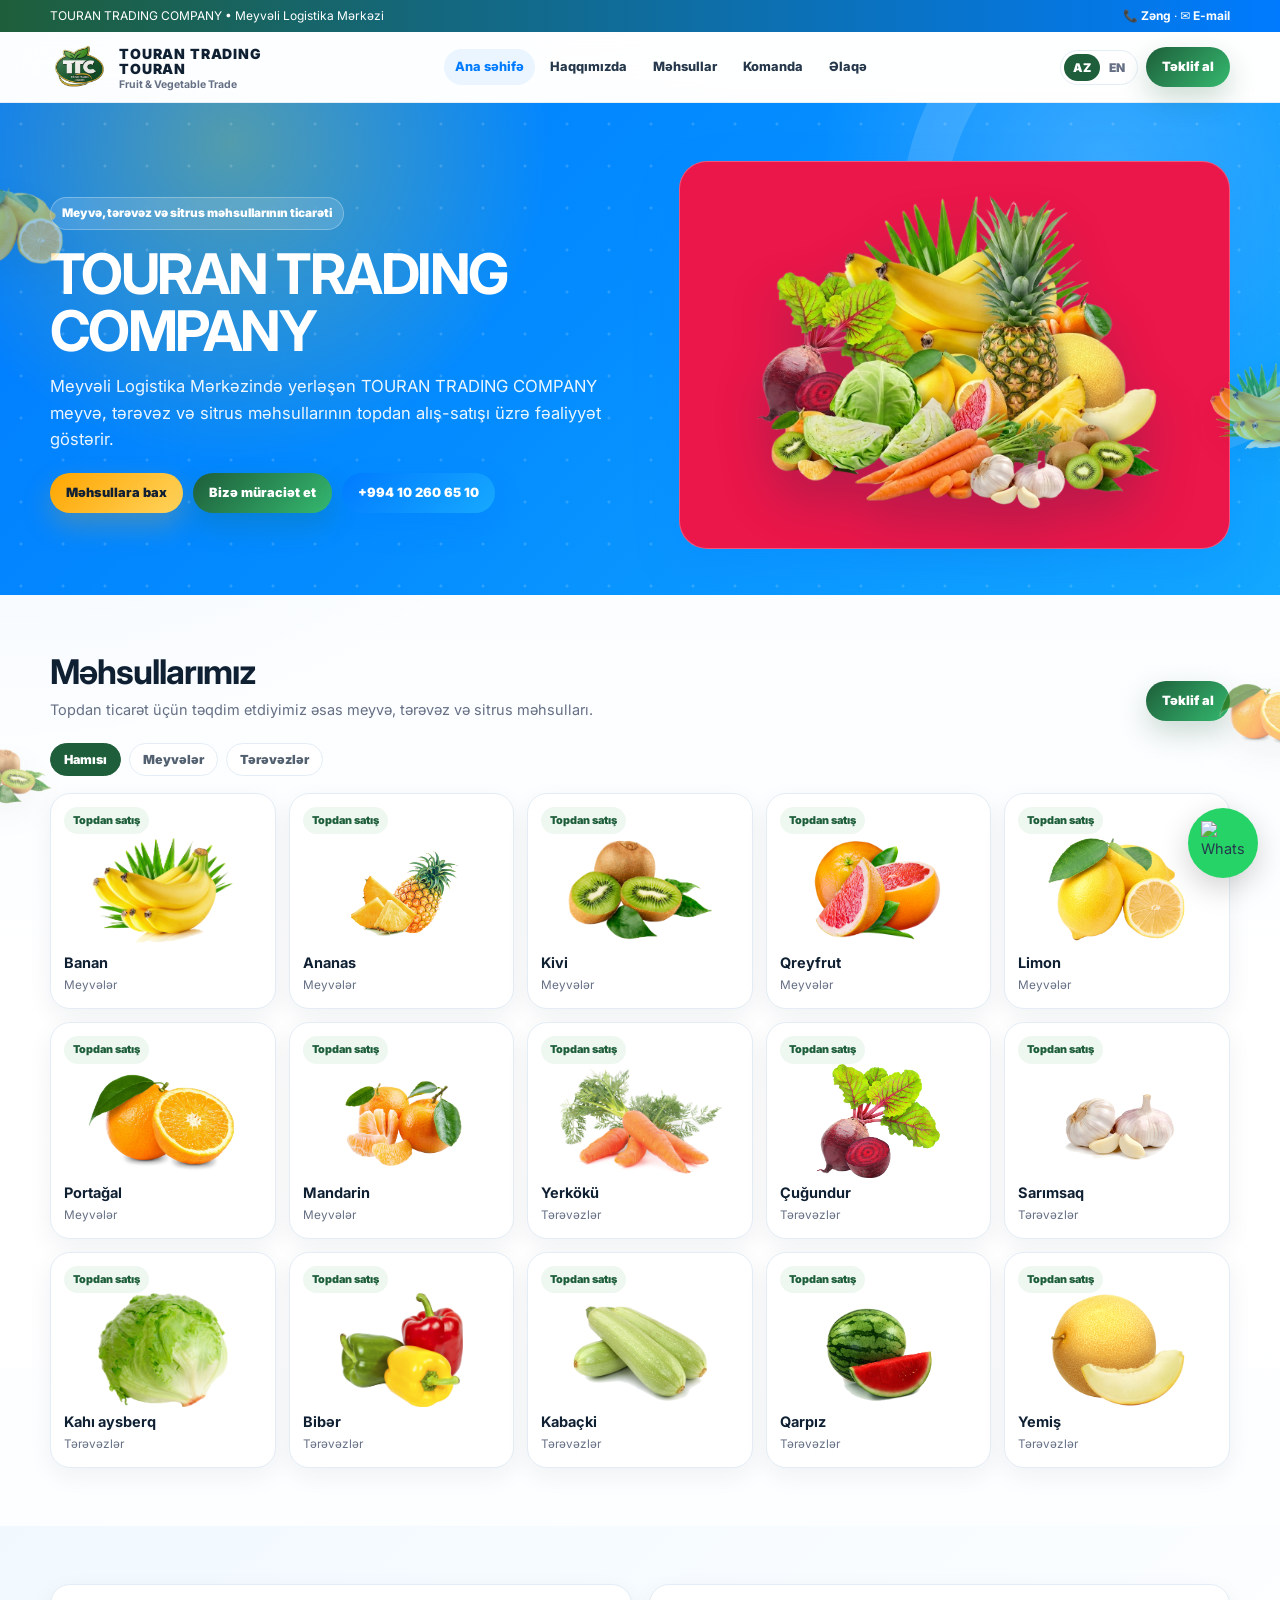
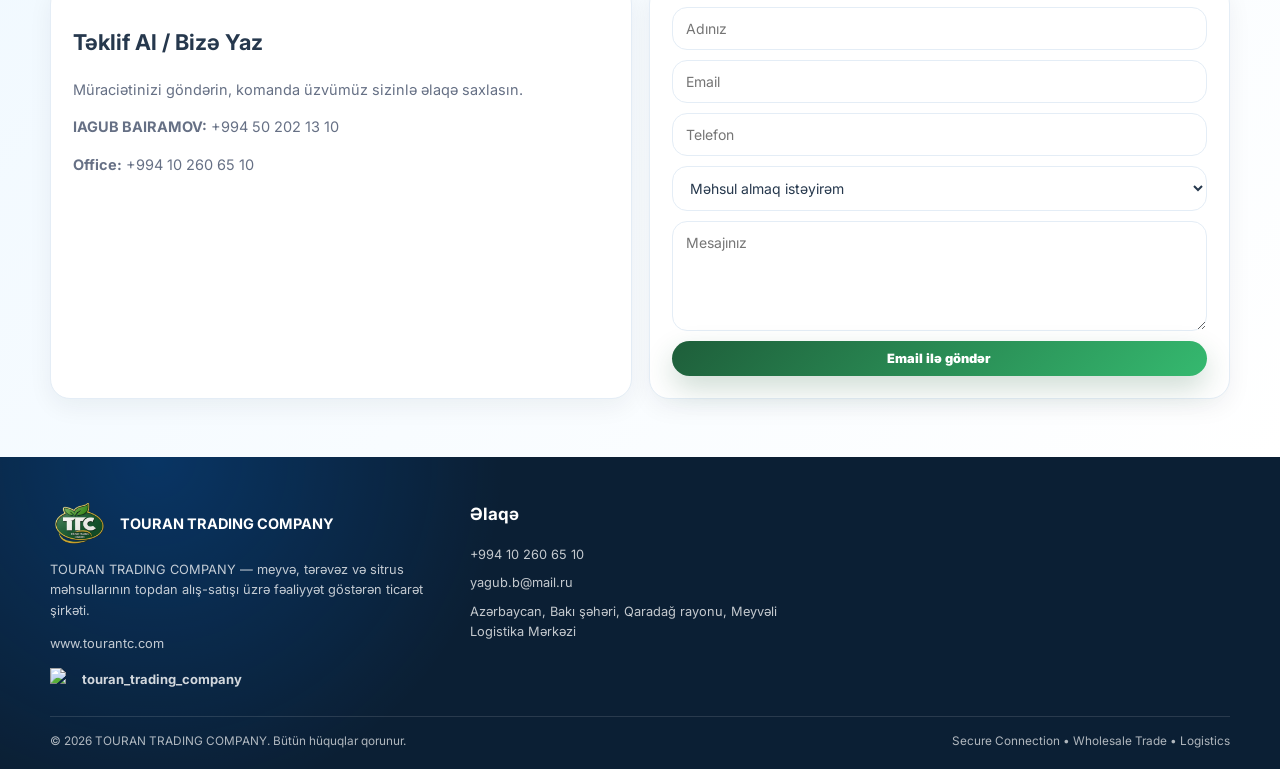
==== index.html @ bf92ddf3 "Update index.html" ====
<!doctype html>
<html lang="az">
<head>
  <meta charset="utf-8">
  <meta name="viewport" content="width=device-width, initial-scale=1">

  <title>TOURAN TRADING COMPANY | Meyvə, Tərəvəz və Sitrus Ticarəti</title>
  <meta name="description" content="TOURAN TRADING COMPANY — meyvə və tərəvəz məhsullarının topdan və pərakəndə satışı sahəsində fəaliyyət göstərən etibarlı şirkət.">
  <meta name="keywords" content="tourantc, touran trading company, meyvəli logistika mərkəzi, meyvə tərəvəz citrus, banan topdan, ananas, kivi, qreyfrut, limon, portaqal, mandarin, Baku fruit trade">
  <meta name="robots" content="index, follow">
  <link rel="canonical" href="https://www.tourantc.com/">

  <meta property="og:title" content="TOURAN TRADING COMPANY">
  <meta property="og:description" content="Keyfiyyətli meyvə və tərəvəz məhsullarının topdan və pərakəndə satışı.">
  <meta property="og:image" content="https://www.tourantc.com/jpg/logo/Logo.png">
  <meta property="og:url" content="https://www.tourantc.com/">
  <meta property="og:type" content="website">

  <link rel="icon" type="image/png" href="jpg/logo/Logo.png">
  <link rel="apple-touch-icon" href="jpg/logo/Logo.png">

  <link rel="preconnect" href="https://fonts.googleapis.com">
  <link rel="preconnect" href="https://fonts.gstatic.com" crossorigin>
  <link href="https://fonts.googleapis.com/css2?family=Inter:wght@400;600;700;800;900&display=swap" rel="stylesheet">

  <link rel="stylesheet" href="css/style.css">

  <script type="application/ld+json">
  {
    "@context": "https://schema.org",
    "@type": "Organization",
    "name": "TOURAN TRADING COMPANY",
    "url": "https://www.tourantc.com",
    "logo": "https://www.tourantc.com/jpg/logo/Logo.png",
    "telephone": "+994102606510",
    "email": "yagub.b@mail.ru",
    "address": {
      "@type": "PostalAddress",
      "addressLocality": "Baku",
      "addressRegion": "Garadagh",
      "addressCountry": "AZ",
      "streetAddress": "Meyveli Logistics Center"
    }
  }
  </script>
</head>

<body>
  <!-- Sol və sağ kənarlarda animasiyalı meyvə dekorları -->
  <img class="side-fruit side-left" src="jpg/products/lemon.png" alt="" aria-hidden="true">
  <img class="side-fruit side-right" src="jpg/products/banana.png" alt="" aria-hidden="true">
  <img class="side-fruit side-left2" src="jpg/products/kiwi.png" alt="" aria-hidden="true">
  <img class="side-fruit side-right2" src="jpg/products/orange.png" alt="" aria-hidden="true">

  <!-- Yuxarı əlaqə zolağı -->
  <div class="topbar">
    <div class="container">
      <span>TOURAN TRADING COMPANY • Meyvəli Logistika Mərkəzi</span>
      <span>
        <a href="tel:+994102606510">📞 Zəng</a>
        ·
        <a href="mailto:yagub.b@mail.ru">✉️ E-mail</a>
      </span>
    </div>
  </div>

  <!-- Header / Naviqasiya -->
  <header class="site-header">
    <div class="container nav">
      <a class="brand" href="index.html" aria-label="TOURAN TRADING COMPANY ana səhifə">
        <img src="jpg/logo/Logo.png" alt="TOURAN TRADING COMPANY logo">
          <span class="brand-text">
            <strong class="desktop-brand">TOURAN TRADING</strong>
            <strong class="mobile-brand">TOURAN</strong>
          
            <span>Fruit & Vegetable Trade</span>
          </span>
      </a>

      <nav class="menu" aria-label="Əsas menyu">
        <a class="active" href="index.html" data-i18n="home">Ana səhifə</a>
        <a href="about.html" data-i18n="about">Haqqımızda</a>
        <a href="#products" data-i18n="products">Məhsullar</a>
        <a href="about.html#team" data-i18n="team">Komanda</a>
        <a href="#contact" data-i18n="contact">Əlaqə</a>
      </nav>

      <div class="nav-actions">
        <div class="lang" aria-label="Dil seçimi">
          <button type="button" data-lang="az">AZ</button>
          <button type="button" data-lang="en">EN</button>
        </div>

        <a class="btn btn-green" href="#quote" data-i18n="quote">Təklif al</a>

        <button class="hamb" type="button" aria-label="Menyunu aç">☰</button>
      </div>
    </div>
  </header>

  <!-- Mobil menyu -->
  <aside class="mobile-panel" aria-label="Mobil menyu">
    <button class="mobile-close" type="button" aria-label="Menyunu bağla">×</button>
    <a href="index.html" data-i18n="home">Ana səhifə</a>
    <a href="about.html" data-i18n="about">Haqqımızda</a>
    <a href="#products" data-i18n="products">Məhsullar</a>
    <a href="about.html#team" data-i18n="team">Komanda</a>
    <a href="#contact" data-i18n="contact">Əlaqə</a>
    <a href="#quote" data-i18n="quote">Təklif al</a>
  </aside>

  <main>
    <!-- Hero bölməsi -->
    <section class="hero">
      <div class="container hero-grid">
        <div class="reveal">
          <span class="eyebrow" data-i18n="heroEyebrow">
            Meyvə, tərəvəz və sitrus ticarəti
          </span>

          <h1 data-i18n="heroTitle">TOURAN TRADING COMPANY</h1>

          <p data-i18n="heroText">
            Meyvəli Logistika Mərkəzindən meyvə, tərəvəz və sitrus məhsullarının topdan alış-satışı üçün peşəkar və etibarlı tərəfdaş.
          </p>

          <div class="hero-actions">
            <a class="btn btn-primary" href="#products" data-i18n="ctaProducts">Məhsullara bax</a>
            <a class="btn btn-green" href="#quote" data-i18n="ctaSell">Məhsul satmaq istəyirəm</a>
            <a class="btn btn-blue" href="tel:+994102606510">+994 10 260 65 10</a>
          </div>
        </div>

        <div class="hero-card reveal">
          <img src="jpg/fotolar/Saytin-ortada-görsenen-resim.png" alt="TOURAN meyvə və tərəvəz məhsulları">
        </div>
      </div>
    </section>

    <!-- Məhsullar -->
    <section id="products">
      <div class="container">
        <div class="section-head reveal">
          <div>
            <h2 data-i18n="productsTitle">Satdığımız məhsullar</h2>
            <p data-i18n="productsText">
              Canlı, təzə və topdan ticarət üçün uyğun meyvə-tərəvəz çeşidləri.
            </p>
          </div>

          <a class="btn btn-green" href="#quote" data-i18n="quote">Təklif al</a>
        </div>

        <div class="product-tabs reveal">
          <button class="tab active" type="button" data-filter="all" data-i18n="all">Hamısı</button>
          <button class="tab" type="button" data-filter="fruit" data-i18n="fruits">Meyvələr</button>
          <button class="tab" type="button" data-filter="veg" data-i18n="vegetables">Tərəvəzlər</button>
        </div>

        <div class="products-grid" id="productsGrid"></div>
      </div>
    </section>


    <!-- Təklif forması -->
    <section id="quote" class="quote">
      <div class="container quote-grid">
        <article class="panel reveal">
          <h2 data-i18n="formTitle">Təklif Al / Bizə Yaz</h2>

          <p data-i18n="formText">
            Müraciətinizi göndərin, komanda üzvümüz sizinlə əlaqə saxlasın.
          </p>

          <p>
            <b>IAGUB BAIRAMOV:</b>
            <a href="tel:+994502021310">+994 50 202 13 10</a>
          </p>

          <p>
            <b>Office:</b>
            <a href="tel:+994102606510">+994 10 260 65 10</a>
          </p>
        </article>

        <form id="quoteForm" class="panel form reveal">
          <input name="name" data-placeholder="name" placeholder="Adınız" required>
          <input type="email" name="email" data-placeholder="email" placeholder="Email">
          <input name="phone" data-placeholder="phone" placeholder="Telefon">

          <select name="interest">
            <option value="Buy" data-i18n="buy">Məhsul almaq istəyirəm</option>
            <option value="Sell" data-i18n="sell">Məhsul satmaq istəyirəm</option>
          </select>

          <textarea name="message" data-placeholder="message" placeholder="Mesajınız"></textarea>

          <button class="btn btn-green" type="submit" data-i18n="send">Email ilə göndər</button>
        </form>
      </div>
    </section>
  </main>

  <!-- Footer -->
  <footer id="contact" class="site-footer">
    <div class="container footer-grid">
      <div>
        <div class="footer-logo">
          <img src="jpg/logo/Logo.png" alt="TOURAN TRADING COMPANY logo">
          <strong>TOURAN TRADING COMPANY</strong>
        </div>

        <p data-i18n="footerText">
          TOURAN TRADING COMPANY — meyvə, tərəvəz və sitrus məhsulları üzrə topdan alış-satış və logistika yönümlü korporativ şirkət.
        </p>

        <p>www.tourantc.com</p>
        
        <div class="footer-social">   
          <a
            href="https://www.instagram.com/touran_trading_company?igsh=bGY0ZzdiODZhbWdq"
            target="_blank"
            rel="noopener"
            aria-label="Instagram">
        
            <img
              src="https://upload.wikimedia.org/wikipedia/commons/a/a5/Instagram_icon.png"
              alt="Instagram">
          </a>
        
          <a
            class="footer-ig-name"
            href="https://www.instagram.com/touran_trading_company?igsh=bGY0ZzdiODZhbWdq"
            target="_blank"
            rel="noopener">
          
            touran_trading_company
          </a>
        </div>
        
      </div>

      <div>
        <h3 data-i18n="contact">Əlaqə</h3>

        <ul>
          <li><a href="tel:+994102606510">+994 10 260 65 10</a></li>
          <li><a href="mailto:yagub.b@mail.ru">yagub.b@mail.ru</a></li>
          <li data-i18n="address">
            Azərbaycan, Bakı şəhəri, Qaradağ rayonu, Meyvəli Logistika Mərkəzi
          </li>
        </ul>
      </div>

      <div>
        <iframe
          class="map"
          loading="lazy"
          title="Meyvəli Logistika Mərkəzi xəritə"
          src="https://maps.google.com/maps?q=40.3426781,49.7854958&z=17&output=embed">
        </iframe>
      </div>
    </div>

    <div class="container copy">
      <span>© 2026 TOURAN TRADING COMPANY. <span data-i18n="rights">Bütün hüquqlar qorunur.</span></span>
      <span>Secure Connection • Wholesale Trade • Logistics</span>
    </div>
  </footer>
  
    <!-- WhatsApp -->
    <a
      class="wa"
      href="https://wa.me/994102606510"
      target="_blank"
      rel="noopener"
      aria-label="WhatsApp ilə əlaqə">
    
      <img
        src="https://upload.wikimedia.org/wikipedia/commons/6/6b/WhatsApp.svg"
        alt="WhatsApp">
    </a>

  <script src="js/main.js"></script>
</body>
</html>
---- css/style.css ----
/* ============================================================
   TOURAN TRADING COMPANY — PRO COMPACT UI/UX STYLE
   Tam responsive, canlı reklam rəngləri, minimalist spacing,
   kompakt şriftlər və GitHub Pages uyğun struktur.
   ============================================================ */

:root {
  --blue: #007bff;
  --blue-dark: #005bd1;
  --blue-soft: #eaf5ff;

  --green: #1e5e3a;
  --green-light: #35b96f;

  --yellow: #ffa500;
  --yellow-soft: #fff3d6;

  --ink: #102033;
  --text: #26384d;
  --muted: #667085;

  --bg: #f6fbff;
  --card: #ffffff;
  --line: #e4edf6;

  --shadow-sm: 0 8px 24px rgba(16, 32, 51, 0.06);
  --shadow-md: 0 16px 44px rgba(16, 32, 51, 0.10);
  --shadow-blue: 0 18px 48px rgba(0, 123, 255, 0.20);

  --radius-sm: 14px;
  --radius-md: 20px;
  --radius-lg: 28px;

  --max: 1180px;
}

/* ==================== RESET ==================== */

* {
  box-sizing: border-box;
}

html {
  scroll-behavior: smooth;
}

body {
  margin: 0;
  font-family: Inter, Poppins, system-ui, -apple-system, BlinkMacSystemFont, "Segoe UI", Arial, sans-serif;
  color: var(--text);
  background:
    radial-gradient(circle at top left, rgba(0, 123, 255, 0.08), transparent 28%),
    linear-gradient(180deg, #f7fbff 0%, #ffffff 48%, #f7fbff 100%);
  font-size: 14.5px;
  line-height: 1.6;
  overflow-x: hidden;
}

a {
  color: inherit;
  text-decoration: none;
}

img {
  display: block;
  max-width: 100%;
}

button,
input,
select,
textarea {
  font-family: inherit;
}

.container {
  width: min(var(--max), calc(100% - 32px));
  margin-inline: auto;
}

/* ==================== TOPBAR ==================== */

.topbar {
  height: 32px;
  background: linear-gradient(90deg, var(--green), var(--blue));
  color: #fff;
  font-size: 12px;
}

.topbar .container {
  height: 100%;
  display: flex;
  align-items: center;
  justify-content: space-between;
  gap: 14px;
}

.topbar a {
  font-weight: 700;
}

/* ==================== HEADER ==================== */

.site-header {
  position: sticky;
  top: 0;
  z-index: 80;
  background: rgba(255, 255, 255, 0.86);
  backdrop-filter: blur(18px);
  border-bottom: 1px solid rgba(228, 237, 246, 0.9);
}

.nav {
  height: 70px;
  display: flex;
  align-items: center;
  justify-content: space-between;
  gap: 18px;
}

.brand {
  min-width: 205px;
  display: flex;
  align-items: center;
  gap: 11px;
}

.brand img {
  width: 58px;
  height: 46px;
  object-fit: contain;
}

.brand strong {
  display: block;
  color: var(--ink);
  font-size: 14px;
  font-weight: 900;
  letter-spacing: 0.06em;
  line-height: 1.1;
}

.brand span {
  display: block;
  margin-top: 2px;
  color: var(--muted);
  font-size: 10.5px;
  font-weight: 700;
}

.menu {
  display: flex;
  align-items: center;
  gap: 4px;
}

.menu a {
  padding: 8px 11px;
  border-radius: 999px;
  color: #25374a;
  font-size: 12.8px;
  font-weight: 800;
  transition: 0.22s ease;
}

.menu a:hover,
.menu a.active {
  background: var(--blue-soft);
  color: var(--blue);
}

.nav-actions {
  display: flex;
  align-items: center;
  gap: 8px;
}

.lang {
  display: flex;
  padding: 3px;
  background: #fff;
  border: 1px solid var(--line);
  border-radius: 999px;
}

.lang button {
  border: 0;
  cursor: pointer;
  background: transparent;
  color: var(--muted);
  border-radius: 999px;
  padding: 6px 9px;
  font-size: 12px;
  font-weight: 900;
}

.lang button.active {
  background: var(--green);
  color: #fff;
}

.hamb {
  display: none;
  width: 42px;
  height: 42px;
  border: 0;
  border-radius: 14px;
  background: var(--blue-soft);
  color: var(--green);
  font-size: 22px;
  cursor: pointer;
}

/* ==================== BUTTONS ==================== */

.btn {
  display: inline-flex;
  align-items: center;
  justify-content: center;
  gap: 8px;
  border: 0;
  border-radius: 999px;
  padding: 10px 16px;
  font-size: 12.8px;
  font-weight: 900;
  cursor: pointer;
  white-space: nowrap;
  transition: 0.22s ease;
}

.btn:hover {
  transform: translateY(-2px);
}

.btn-primary {
  color: #122033;
  background: linear-gradient(135deg, var(--yellow), #ffd45d);
  box-shadow: 0 12px 28px rgba(255, 165, 0, 0.25);
}

.btn-green {
  color: #fff;
  background: linear-gradient(135deg, var(--green), var(--green-light));
  box-shadow: 0 12px 28px rgba(30, 94, 58, 0.22);
}

.btn-blue {
  color: #fff;
  background: linear-gradient(135deg, var(--blue), #17a9ff);
  box-shadow: 0 12px 28px rgba(0, 123, 255, 0.24);
}

/* ==================== HERO ==================== */

.hero {
  position: relative;
  isolation: isolate;
  overflow: hidden;
  padding: 58px 0 46px;
  color: #fff;
  background:
    radial-gradient(circle at 18% 8%, rgba(255, 213, 0, 0.32), transparent 28%),
    radial-gradient(circle at 86% 14%, rgba(255, 255, 255, 0.20), transparent 24%),
    linear-gradient(135deg, #007bff 0%, #048cff 45%, #13a7ff 100%);
}

.hero::before {
  content: "";
  position: absolute;
  inset: 0;
  background-image:
    radial-gradient(circle, rgba(255, 255, 255, 0.58) 1px, transparent 2px);
  background-size: 42px 42px;
  opacity: 0.26;
  animation: bubbleMove 18s linear infinite;
}

.hero::after {
  content: "";
  position: absolute;
  right: -120px;
  top: -140px;
  width: 410px;
  height: 410px;
  border-radius: 50%;
  border: 44px solid rgba(255, 255, 255, 0.13);
}

@keyframes bubbleMove {
  to {
    background-position: 140px 80px;
  }
}

.hero-grid {
  position: relative;
  z-index: 2;
  display: grid;
  grid-template-columns: 1.04fr 0.96fr;
  gap: 32px;
  align-items: center;
}

.eyebrow {
  display: inline-flex;
  align-items: center;
  gap: 8px;
  padding: 6px 11px;
  border-radius: 999px;
  color: #fff;
  font-size: 11.8px;
  font-weight: 900;
  background: rgba(255, 255, 255, 0.15);
  border: 1px solid rgba(255, 255, 255, 0.28);
  backdrop-filter: blur(10px);
}

h1 {
  margin: 16px 0 13px;
  color: inherit;
  font-size: clamp(31px, 4.6vw, 56px);
  line-height: 1.02;
  letter-spacing: -0.045em;
}

.hero p {
  max-width: 610px;
  margin: 0 0 20px;
  color: rgba(255, 255, 255, 0.92);
  font-size: clamp(14.5px, 1.3vw, 17px);
}

.hero-actions {
  display: flex;
  flex-wrap: wrap;
  gap: 10px;
}

.hero-card {
  position: relative;
  padding: 18px;
  border-radius: var(--radius-lg);
  background: #EB1649;                                       /*Toplu meyvə şəklinin arxa fonu*/
  border: 1px solid rgba(255, 255, 255, 0.27);
  box-shadow: var(--shadow-blue);
  backdrop-filter: blur(14px);
}

.hero-card img {
  width: 82%;
  margin: 0 auto;
  object-fit: contain;
  filter: drop-shadow(0 24px 25px rgba(0, 36, 78, 0.22));
  animation: fruitFloat 4.8s ease-in-out infinite;
}

@keyframes fruitFloat {
  50% {
    transform: translateY(-9px);
  }
}

.hero-card .mini {
  display: grid;
  grid-template-columns: repeat(3, 1fr);
  gap: 9px;
  margin-top: 10px;
}

.mini div {
  padding: 10px 7px;
  text-align: center;
  border-radius: 16px;
  background: rgba(255, 255, 255, 0.93);
  color: var(--ink);
}

.mini b {
  display: block;
  font-size: 16px;
  line-height: 1;
  color: var(--green);
}

.mini span {
  display: block;
  margin-top: 4px;
  color: var(--muted);
  font-size: 10.5px;
  font-weight: 800;
}

/* ==================== SIDE FRUIT DECOR ==================== */

.side-fruit {
  position: fixed;
  z-index: 1;
  pointer-events: none;
  opacity: 0.56;
  filter: drop-shadow(0 12px 18px rgba(0, 0, 0, 0.08));
  animation: sideDrift 7s ease-in-out infinite;
}

.side-left {
  left: -42px;
  top: 185px;
  width: 108px;
}

.side-right {
  right: -46px;
  top: 360px;
  width: 118px;
  animation-delay: 1.1s;
}

.side-left2 {
  left: -32px;
  bottom: 92px;
  width: 88px;
  animation-delay: 2s;
}

.side-right2 {
  right: -36px;
  bottom: 150px;
  width: 98px;
  animation-delay: 2.7s;
}

@keyframes sideDrift {
  50% {
    transform: translateY(-15px) rotate(4deg);
  }
}

/* ==================== SECTIONS ==================== */

section {
  padding: 58px 0;
}

.section-head {
  display: flex;
  align-items: flex-end;
  justify-content: space-between;
  gap: 20px;
  margin-bottom: 22px;
}

.section-head h2 {
  margin: 0;
  color: var(--ink);
  font-size: clamp(23px, 2.8vw, 34px);
  line-height: 1.1;
  letter-spacing: -0.03em;
}

.section-head p {
  max-width: 620px;
  margin: 7px 0 0;
  color: var(--muted);
}

/* ==================== STATS ==================== */

.stats {
  position: relative;
  z-index: 3;
  margin-top: -22px;
}

.stats-grid {
  display: grid;
  grid-template-columns: repeat(4, 1fr);
  gap: 10px;
  padding: 11px;
  border-radius: 22px;
  background: #fff;
  border: 1px solid var(--line);
  box-shadow: var(--shadow-md);
}

.stat {
  padding: 16px;
  border-radius: 17px;
  background: linear-gradient(180deg, #f7fbff, #fff);
}

.stat b {
  display: block;
  color: var(--green);
  font-size: 25px;
  line-height: 1;
}

.stat span {
  display: block;
  margin-top: 5px;
  color: var(--muted);
  font-size: 11.5px;
  font-weight: 800;
}

/* ==================== PRODUCTS ==================== */

.product-tabs {
  display: flex;
  flex-wrap: wrap;
  gap: 8px;
  margin-bottom: 17px;
}

.tab {
  border: 1px solid var(--line);
  cursor: pointer;
  background: #fff;
  color: #526070;
  border-radius: 999px;
  padding: 8px 13px;
  font-size: 12.5px;
  font-weight: 900;
  transition: 0.22s ease;
}

.tab.active,
.tab:hover {
  color: #fff;
  background: var(--green);
  border-color: var(--green);
}

.products-grid {
  display: grid;
  grid-template-columns: repeat(5, 1fr);
  gap: 13px;
}

.product-card {
  position: relative;
  overflow: hidden;
  min-height: 205px;
  padding: 13px;
  border-radius: 20px;
  background: #fff;
  border: 1px solid var(--line);
  box-shadow: var(--shadow-sm);
  transition: 0.24s ease;
}

.product-card::before {
  content: "";
  position: absolute;
  inset: 0;
  background:
    radial-gradient(circle at 80% 10%, rgba(0, 123, 255, 0.12), transparent 34%),
    radial-gradient(circle at 14% 85%, rgba(255, 165, 0, 0.10), transparent 30%);
  opacity: 0;
  transition: 0.24s ease;
}

.product-card:hover {
  transform: translateY(-4px);
  box-shadow: var(--shadow-md);
}

.product-card:hover::before {
  opacity: 1;
}

.product-img {
  position: relative;
  z-index: 1;
  height: 112px;
  display: grid;
  place-items: center;
}

.product-img img {
  max-height: 114px;
  object-fit: contain;
  transition: 0.25s ease;
}

.product-card:hover .product-img img {
  transform: scale(1.07) rotate(1.2deg);
}

.product-card h3 {
  position: relative;
  z-index: 1;
  margin: 8px 0 4px;
  color: var(--ink);
  font-size: 14.5px;
  line-height: 1.25;
}

.product-card p {
  position: relative;
  z-index: 1;
  margin: 0;
  color: var(--muted);
  font-size: 11.8px;
}

.badge {
  display: inline-flex;
  align-items: center;
  width: fit-content;
  padding: 5px 9px;
  border-radius: 999px;
  color: var(--green);
  background: #eef8f1;
  font-size: 10.8px;
  font-weight: 900;
}

/* ==================== PANELS / WHY US ==================== */

.why-grid {
  display: grid;
  grid-template-columns: 1fr;
  gap: 17px;
}

.quote-grid {
  display: grid;
  grid-template-columns: 1fr 1fr;
  gap: 17px;
}

.panel {
  padding: 22px;
  border-radius: var(--radius-md);
  background: #fff;
  border: 1px solid var(--line);
  box-shadow: var(--shadow-sm);
}

.panel h3 {
  margin: 0 0 10px;
  color: var(--ink);
  font-size: 21px;
  letter-spacing: -0.02em;
}

.panel p {
  color: var(--muted);
}

.feature-list {
  display: grid;
  gap: 10px;
}

.feature {
  display: flex;
  align-items: flex-start;
  gap: 12px;
  padding: 11px;
  border-radius: 15px;
  background: #f7fbff;
}

.feature i {
  flex: 0 0 auto;
  width: 33px;
  height: 33px;
  display: grid;
  place-items: center;
  border-radius: 12px;
  color: #fff;
  font-style: normal;
  background: linear-gradient(135deg, var(--blue), #16a7ff);
}

.feature b {
  display: block;
  color: var(--ink);
  font-size: 13.5px;
}

.feature span {
  display: block;
  color: var(--muted);
  font-size: 12.5px;
}

.certs {
  display: flex;
  flex-wrap: wrap;
  gap: 9px;
}

.cert {
  padding: 9px 12px;
  border-radius: 13px;
  border: 1px dashed #cddbea;
  background: #fff;
  color: #526070;
  font-size: 11.8px;
  font-weight: 900;
}

/* ==================== TEAM ==================== */

.team-grid {
  display: grid;
  grid-template-columns: repeat(3, 1fr);
  gap: 15px;
}

.team-card {
  text-align: center;
  padding: 18px;
  border-radius: 22px;
  background: #fff;
  border: 1px solid var(--line);
  box-shadow: var(--shadow-sm);
  transition: 0.24s ease;
}

.team-card:hover {
  transform: translateY(-4px);
  box-shadow: var(--shadow-md);
}

.team-card img {
  width: 108px;
  height: 108px;
  object-fit: cover;
  margin: 0 auto 12px;
  border-radius: 26px;
  border: 5px solid var(--blue-soft);
}

.team-card h3 {
  margin: 0 0 5px;
  color: var(--ink);
  font-size: 16px;
  line-height: 1.25;
}

.team-card p {
  margin: 0 0 11px;
  color: var(--green);
  font-size: 12.3px;
  font-weight: 900;
}

.contact-line {
  display: flex;
  justify-content: center;
  flex-wrap: wrap;
  gap: 7px;
}

.contact-line a {
  padding: 7px 9px;
  border-radius: 999px;
  background: #f5f9ff;
  border: 1px solid var(--line);
  color: #25374a;
  font-size: 11.5px;
  font-weight: 850;
}

/* ==================== FORM ==================== */

.quote {
  background: linear-gradient(135deg, #f1f9ff, #fff);
}

.form {
  display: grid;
  gap: 10px;
}

.form input,
.form select,
.form textarea {
  width: 100%;
  outline: none;
  border: 1px solid var(--line);
  border-radius: 15px;
  background: #fff;
  padding: 12px 13px;
  color: var(--text);
  font-size: 14px;
}

.form textarea {
  min-height: 110px;
  resize: vertical;
}

.form input:focus,
.form select:focus,
.form textarea:focus {
  border-color: var(--blue);
  box-shadow: 0 0 0 4px rgba(0, 123, 255, 0.09);
}

/* ==================== PAGE HERO / ABOUT ==================== */

.page-hero {
  padding: 46px 0;
  color: #fff;
  background:
    radial-gradient(circle at 20% 0%, rgba(255, 213, 0, 0.28), transparent 30%),
    linear-gradient(135deg, var(--blue), #17a7ff);
}

.page-hero h1 {
  margin: 12px 0 10px;
  font-size: clamp(28px, 4vw, 48px);
}

.timeline {
  display: grid;
  gap: 13px;
}

.time-item {
  display: grid;
  grid-template-columns: 82px 1fr;
  gap: 13px;
  align-items: start;
}

.time-item b {
  color: var(--blue);
  font-size: 21px;
}

.time-item div {
  padding: 15px;
  border-radius: 17px;
  background: #fff;
  border: 1px solid var(--line);
}

.search-words {
  columns: 2;
  gap: 24px;
}

/* ==================== FOOTER ==================== */

.site-footer {
  padding: 44px 0 18px;
  color: #fff;
  background:
    radial-gradient(circle at 12% 0%, rgba(0, 123, 255, 0.24), transparent 30%),
    #0b1f34;
}

.footer-grid {
  display: grid;
  grid-template-columns: 1.05fr 0.82fr 1.13fr;
  gap: 24px;
}

.footer-logo {
  display: flex;
  align-items: center;
  gap: 12px;
}

.footer-logo img {
  width: 58px;
  height: 46px;
  object-fit: contain;
}

.footer-grid h3,
.footer-grid h4 {
  margin-top: 0;
}

.footer-grid p,
.footer-grid li {
  color: rgba(255, 255, 255, 0.76);
  font-size: 12.8px;
}

.footer-grid ul {
  display: grid;
  gap: 8px;
  padding: 0;
  margin: 10px 0;
  list-style: none;
}

.footer-grid a:hover {
  color: #ffd24a;
}

.map {
  width: 100%;
  height: 180px;
  border: 0;
  border-radius: 17px;
  filter: saturate(1.1);
}

.copy {
  display: flex;
  justify-content: space-between;
  flex-wrap: wrap;
  gap: 10px;
  margin-top: 26px;
  padding-top: 15px;
  border-top: 1px solid rgba(255, 255, 255, 0.12);
  color: rgba(255, 255, 255, 0.68);
  font-size: 11.8px;
}


/* ==================== MOBILE MENU ==================== */

.mobile-panel {
  display: none;
}

.mobile-close {
  width: 42px;
  height: 42px;
  float: right;
  border: 0;
  border-radius: 14px;
  background: var(--blue-soft);
  color: var(--green);
  font-size: 20px;
  cursor: pointer;
}

/* ==================== SCROLL REVEAL ==================== */

.reveal {
  opacity: 0;
  transform: translateY(14px);
  transition: 0.6s ease;
}

.reveal.in {
  opacity: 1;
  transform: none;
}

/* ==================== RESPONSIVE ==================== */

@media (max-width: 1080px) {
  .products-grid {
    grid-template-columns: repeat(4, 1fr);
  }

  .hero-grid,
  .why-grid,
  .quote-grid {
    grid-template-columns: 1fr;
  }

  .hero-card {
    max-width: 560px;
  }

  .footer-grid {
    grid-template-columns: 1fr 1fr;
  }

  .side-fruit {
    opacity: 0.38;
  }
}

@media (max-width: 820px) {
  body {
    font-size: 14px;
  }

   .desktop-brand {
    display: none;
  }

  .mobile-brand {
    display: block;
  }

  .brand-text span {
    font-size: 10px;
  }
   
  .topbar {
    display: none;
  }

  .nav {
    height: 64px;
  }

  .brand {
    min-width: 0;
  }

  .brand img {
    width: 52px;
    height: 42px;
  }

  .brand strong {
    font-size: 12.5px;
  }

   .brand-text {
     display: flex !important;
     flex-direction: column;
     line-height: 1.05;
   }
   
   .desktop-brand {
     display: none !important;
   }
   
   .mobile-brand {
     display: block !important;
     color: var(--ink);
     font-size: 13px;
     font-weight: 900;
     letter-spacing: 0.08em;
   }
   
   .brand-text span {
     display: block !important;
     margin-top: 2px;
     color: var(--muted);
     font-size: 9.5px;
     font-weight: 700;
   }

  .menu,
  .nav-actions .btn {
    display: none;
  }

  .hamb {
    display: block;
  }

  .mobile-panel {
    position: fixed;
    inset: 0 0 0 auto;
    z-index: 120;
    display: block;
    width: min(88%, 360px);
    padding: 18px;
    background: #fff;
    box-shadow: -20px 0 70px rgba(16, 32, 51, 0.20);
    transform: translateX(105%);
    transition: 0.28s ease;
  }

  .mobile-panel.open {
    transform: none;
  }

  .mobile-panel a {
    display: block;
    padding: 13px 12px;
    border-bottom: 1px solid var(--line);
    color: var(--ink);
    font-weight: 900;
  }

  .hero {
    padding: 36px 0 32px;
  }

  .hero-grid {
    gap: 20px;
  }

  h1 {
    letter-spacing: -0.035em;
  }

  .hero p {
    font-size: 14.3px;
  }

  .hero-card {
    padding: 14px;
    border-radius: 22px;
  }

  .hero-card img {
    width: 92%;
  }

  .mini div {
    padding: 8px 6px;
  }

  .mini b {
    font-size: 14px;
  }

  .section-head {
    display: block;
    margin-bottom: 18px;
  }

  section {
    padding: 42px 0;
  }

  .stats {
    margin-top: 0;
  }

  .stats-grid {
    grid-template-columns: repeat(2, 1fr);
  }

  .products-grid {
    grid-template-columns: repeat(2, 1fr);
    gap: 10px;
  }

  .product-card {
    min-height: 184px;
    padding: 11px;
    border-radius: 18px;
  }

  .product-img {
    height: 102px;
  }

  .product-img img {
    max-height: 104px;
  }

  .team-grid,
  .footer-grid {
    grid-template-columns: 1fr;
  }

  .panel {
    padding: 18px;
    border-radius: 19px;
  }

  .time-item {
    grid-template-columns: 1fr;
    gap: 4px;
  }

  .search-words {
    columns: 1;
  }

  .side-left,
  .side-right,
  .side-left2,
  .side-right2 {
    width: 68px;
    opacity: 0.23;
  }

  .copy {
    display: block;
  }
}


@media (max-width: 430px) {

  .container {
    width: min(100% - 24px, var(--max));
  }

  .hero-actions .btn {
    width: 100%;
  }

  .hero-card .mini {
    grid-template-columns: 1fr 1fr 1fr;
  }

  .products-grid {
    grid-template-columns: repeat(2, 1fr);
    gap: 10px;
  }

  .stats-grid {
    grid-template-columns: 1fr;
  }
}


/* ==================== BRAND TEXT ==================== */

.brand-text {
  display: flex;
  flex-direction: column;
  line-height: 1.05;
}

.mobile-brand {
  display: none;
}


/*============================================================================================*/
.history-card{
  max-width: 920px;
  margin: 0 auto;
}

.history-card p{
  margin-top: 14px;
  line-height: 1.9;
  color: var(--muted);
}
/*============================ Haqqımızda səyfəsində 2 şəkil kartı =============================*/
.about-gallery{
  display:grid;
  grid-template-columns:repeat(2,minmax(0,1fr));
  gap:24px;
  margin-bottom:48px;
}

.about-photo-card{
  position:relative;
  overflow:hidden;
  border-radius:28px;
  min-height:320px;
  background:#eef4ff;
  border:1px solid rgba(0,0,0,.06);
  box-shadow:0 18px 45px rgba(0,0,0,.08);
}

.about-photo-card img{
  width:100%;
  height:100%;
  object-fit:cover;
  display:block;
  transition:transform .7s ease;
}

.about-photo-card:hover img{
  transform:scale(1.06);
}

.about-photo-overlay{
  position:absolute;
  inset:auto 0 0 0;
  padding:28px;
  background:linear-gradient(
    to top,
    rgba(0,0,0,.72),
    rgba(0,0,0,.08)
  );
  color:#fff;
}

.about-photo-overlay h3{
  font-size:24px;
  margin-bottom:10px;
  color:#fff;
}

.about-photo-overlay p{
  color:rgba(255,255,255,.88);
  line-height:1.7;
}

@media (max-width:768px){

  .about-gallery{
    grid-template-columns:1fr;
    gap:18px;
  }

  .about-photo-card{
    min-height:240px;
    border-radius:22px;
  }

  .about-photo-overlay{
    padding:20px;
  }

  .about-photo-overlay h3{
    font-size:20px;
  }

}

/*=============================== WhatsApp =======================================*/

.wa{
  position:fixed;
  right:22px;
  bottom:22px;
  z-index:9999;

  display:flex;
  align-items:center;
  justify-content:center;

  width:70px;
  height:70px;

  border-radius:50%;
  background:#25D366;

  box-shadow:0 10px 30px rgba(0,0,0,.18);

  transition:.25s ease;
}

.wa img{
  width:44px;
  height:44px;
  object-fit:contain;
}

.wa:hover{
  transform:translateY(-4px) scale(1.05);
}

@media (max-width:768px){

  .wa{
    right:16px;
    bottom:16px;

    width:62px;
    height:62px;
  }

  .wa img{
    width:40px;
    height:40px;
  }

}

/*=============================== Footer Instagram =======================================*/

.footer-social{
  display:flex;
  align-items:center;
  gap:10px;
  margin-top:14px;
}

.footer-social a{
  display:flex;
  align-items:center;
}

.footer-social img{
  width:22px;
  height:22px;
  object-fit:contain;
  transition:.25s ease;
}

.footer-social img:hover{
  transform:scale(1.08);
}

.footer-social span{
  color:rgba(255,255,255,.82);
  font-size:13px;
  font-weight:700;
}

.footer-ig-name{
  color:rgba(255,255,255,.82);
  font-size:13px;
  font-weight:700;
  transition:.25s ease;
}

.footer-ig-name:hover{
  color:#fff;
}
/*============================================================================================*/

/*============================================================================================*/
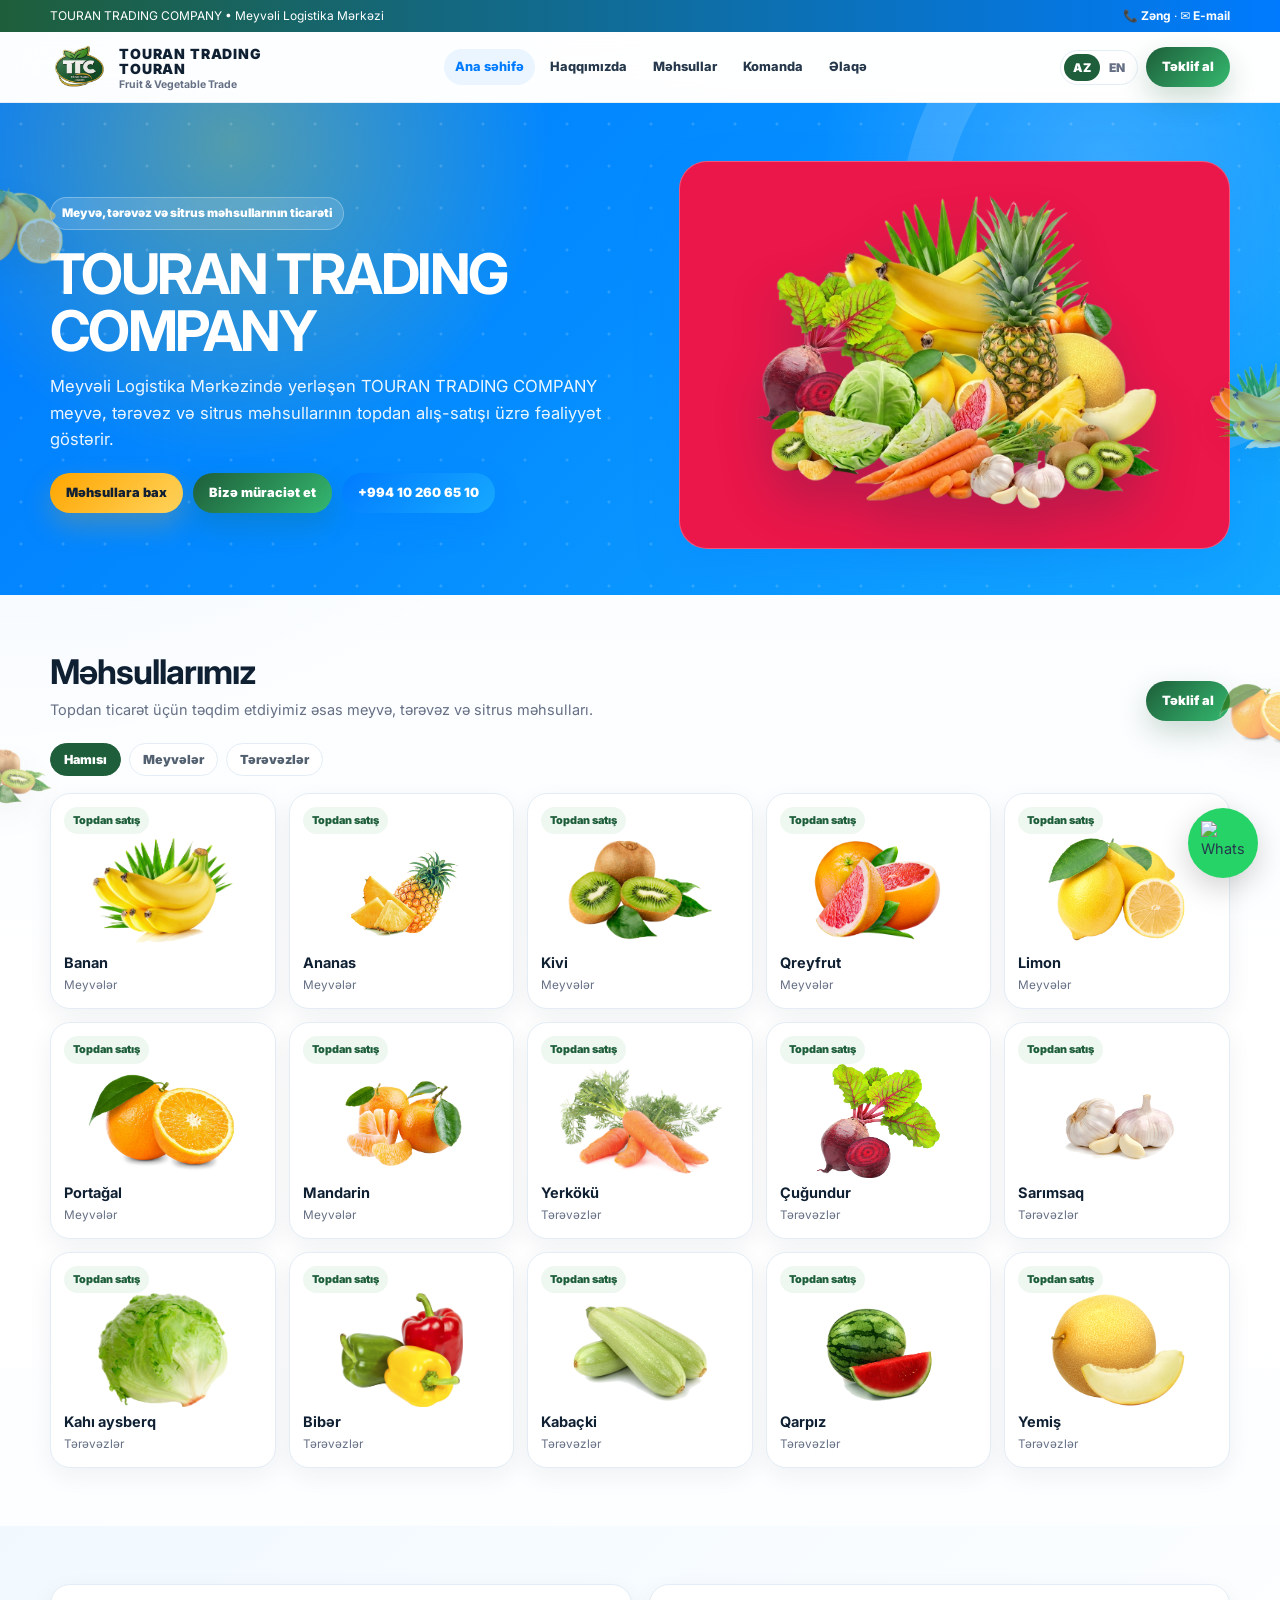
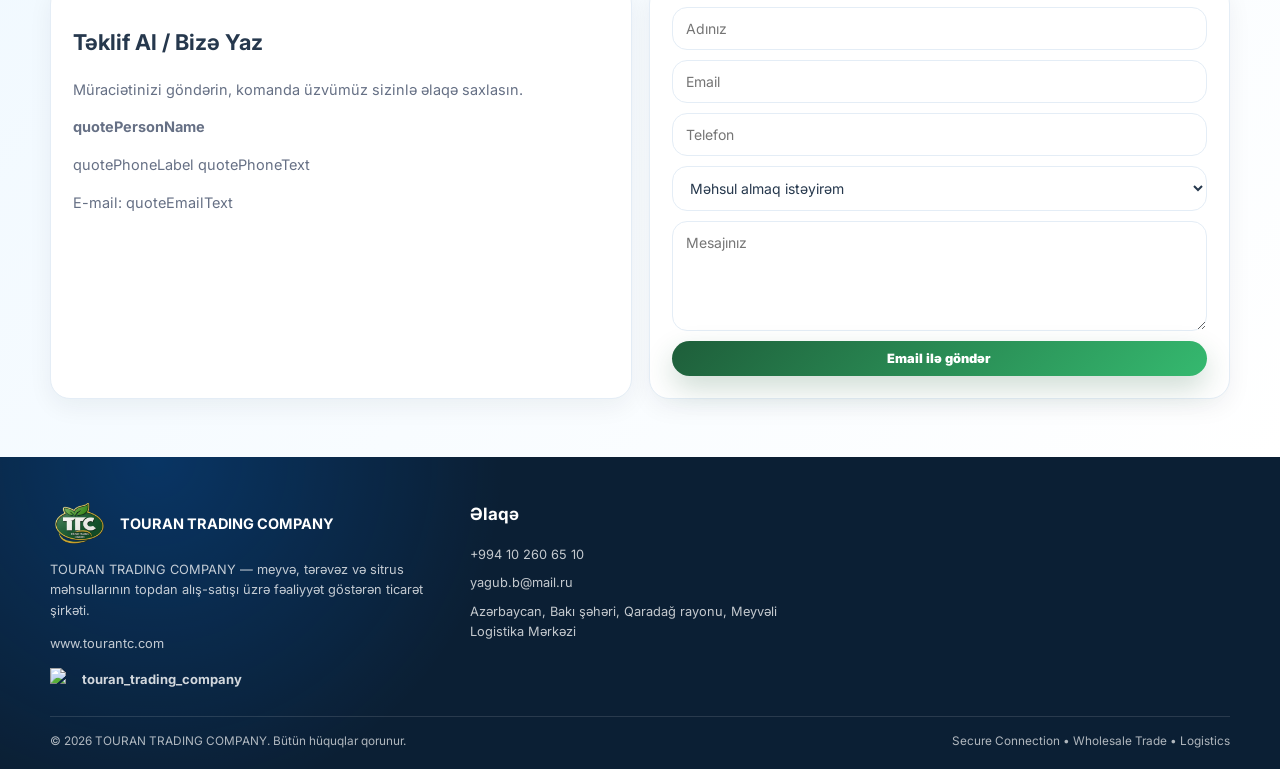
==== commit c7e5dcb6: "Update index.html" ====
--- a/index.html
+++ b/index.html
@@ -172,17 +172,43 @@
             Müraciətinizi göndərin, komanda üzvümüz sizinlə əlaqə saxlasın.
           </p>
 
-          <p>
-            <b>IAGUB BAIRAMOV:</b>
-            <a href="tel:+994502021310">+994 50 202 13 10</a>
-          </p>
-
-          <p>
-            <b>Office:</b>
-            <a href="tel:+994102606510">+994 10 260 65 10</a>
-          </p>
+          <div class="quote-contact-info">
+
+            <p>
+              <b data-i18n="quotePersonName">
+                IAGUB BAIRAMOV:
+              </b>
+            </p>
+          
+            <p>
+              <span data-i18n="quotePhoneLabel">
+                Telefon:
+              </span>
+          
+              <a
+                data-i18n="quotePhoneText"
+                data-i18n-href="quotePhoneHref"
+                href="tel:+994502021310">          
+                +994 50 202 13 10
+              </a>
+            </p>
+          
+            <p>
+              <span>E-mail:</span>
+          
+              <a
+                data-i18n="quoteEmailText"
+                data-i18n-href="quoteEmailHref"
+                href="mailto:yagub.b@mail.ru">          
+                yagub.b@mail.ru         
+              </a>
+            </p>
+          
+          </div>
+
         </article>
 
+        
         <form id="quoteForm" class="panel form reveal">
           <input name="name" data-placeholder="name" placeholder="Adınız" required>
           <input type="email" name="email" data-placeholder="email" placeholder="Email">
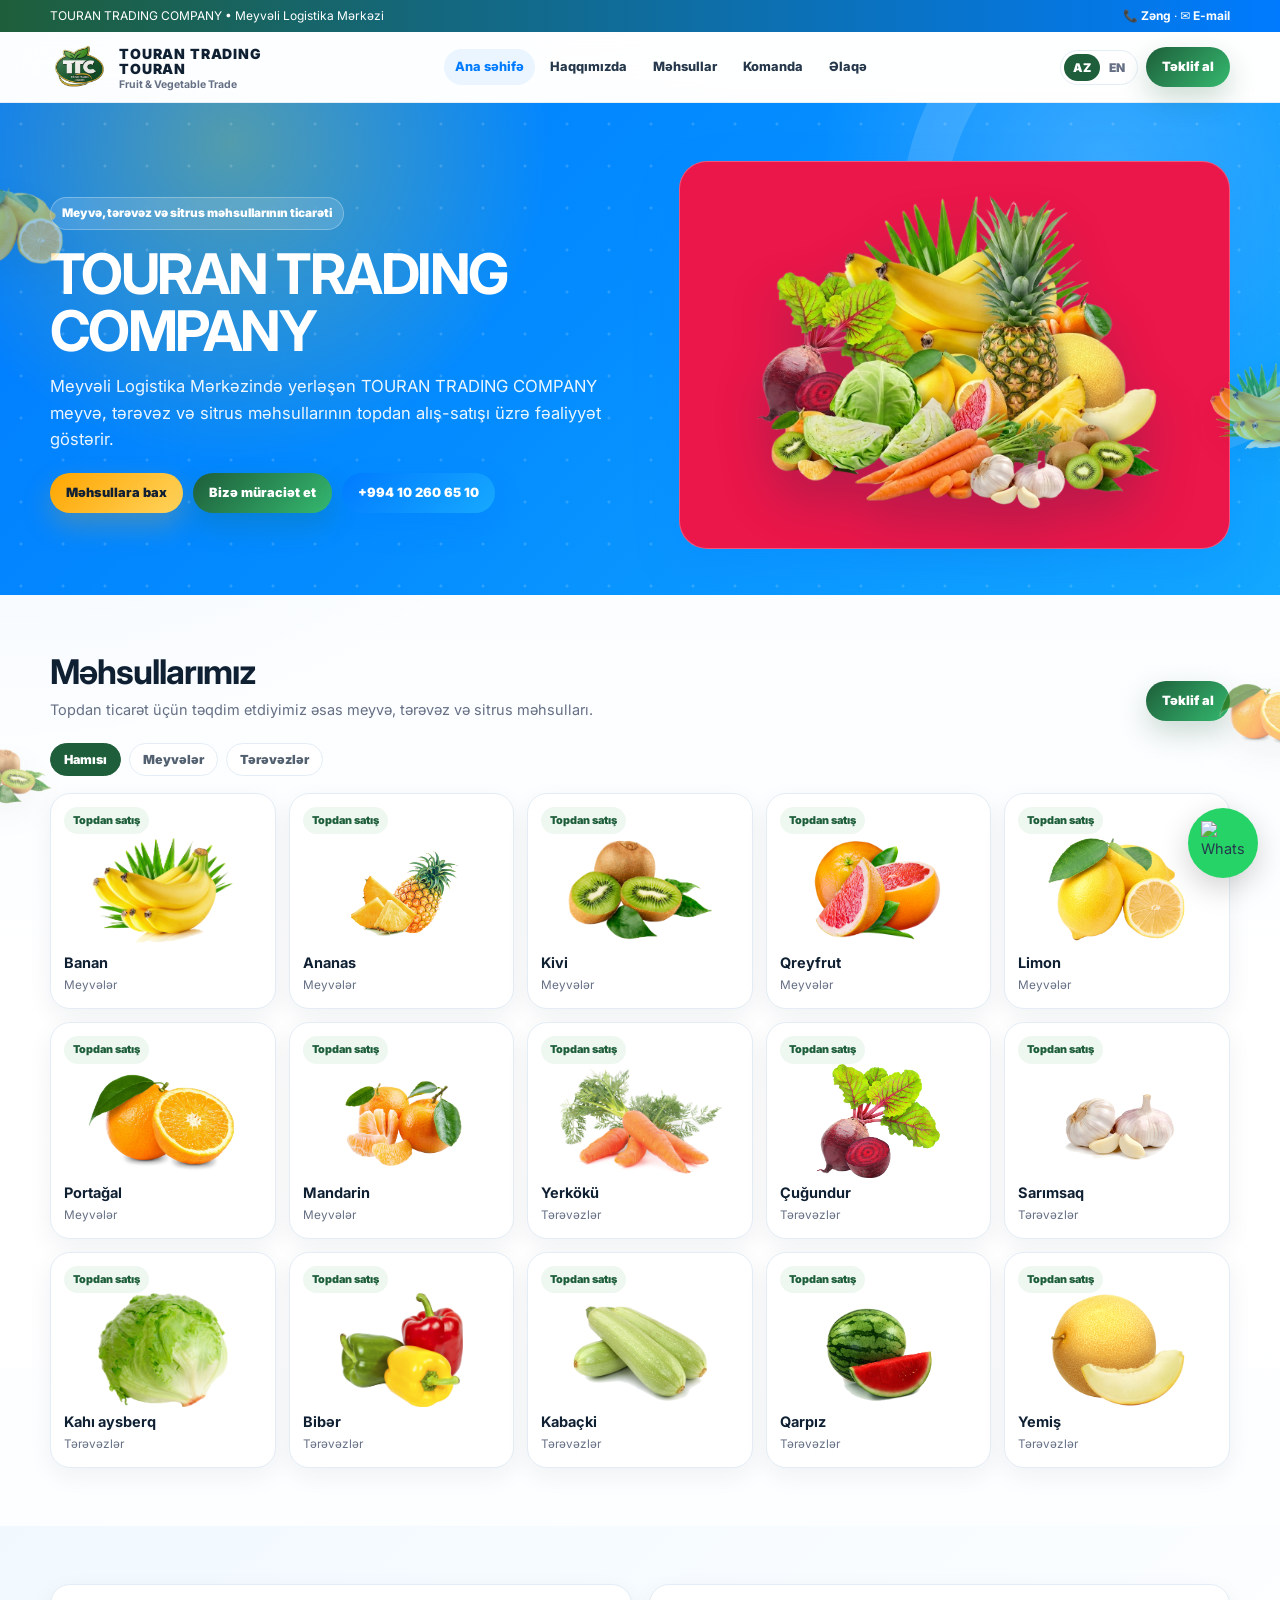
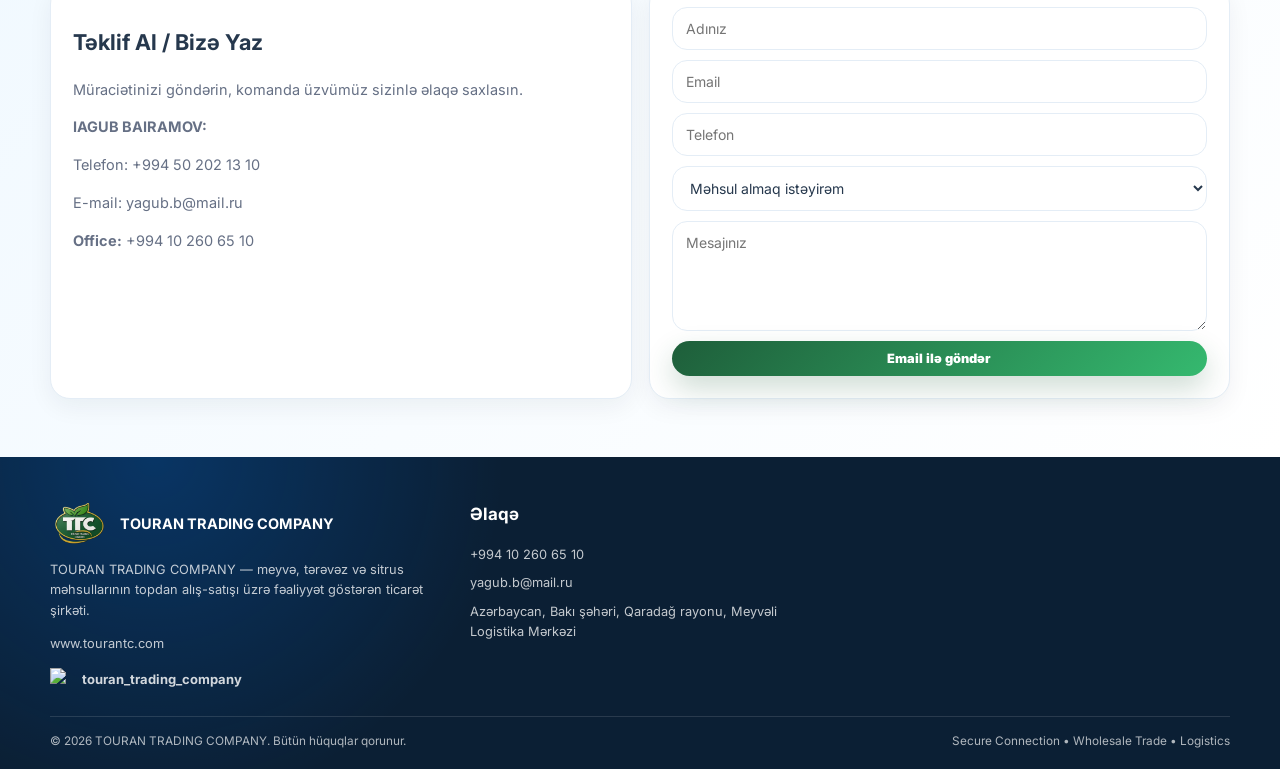
==== commit ccbec0bd: "Update index.html" ====
--- a/index.html
+++ b/index.html
@@ -203,7 +203,15 @@
                 yagub.b@mail.ru         
               </a>
             </p>
-          
+            
+            <p>
+              <b>Office:</b>
+          
+              <a href="tel:+994102606510">
+                +994 10 260 65 10
+              </a>
+            </p>
+            
           </div>
 
         </article>
